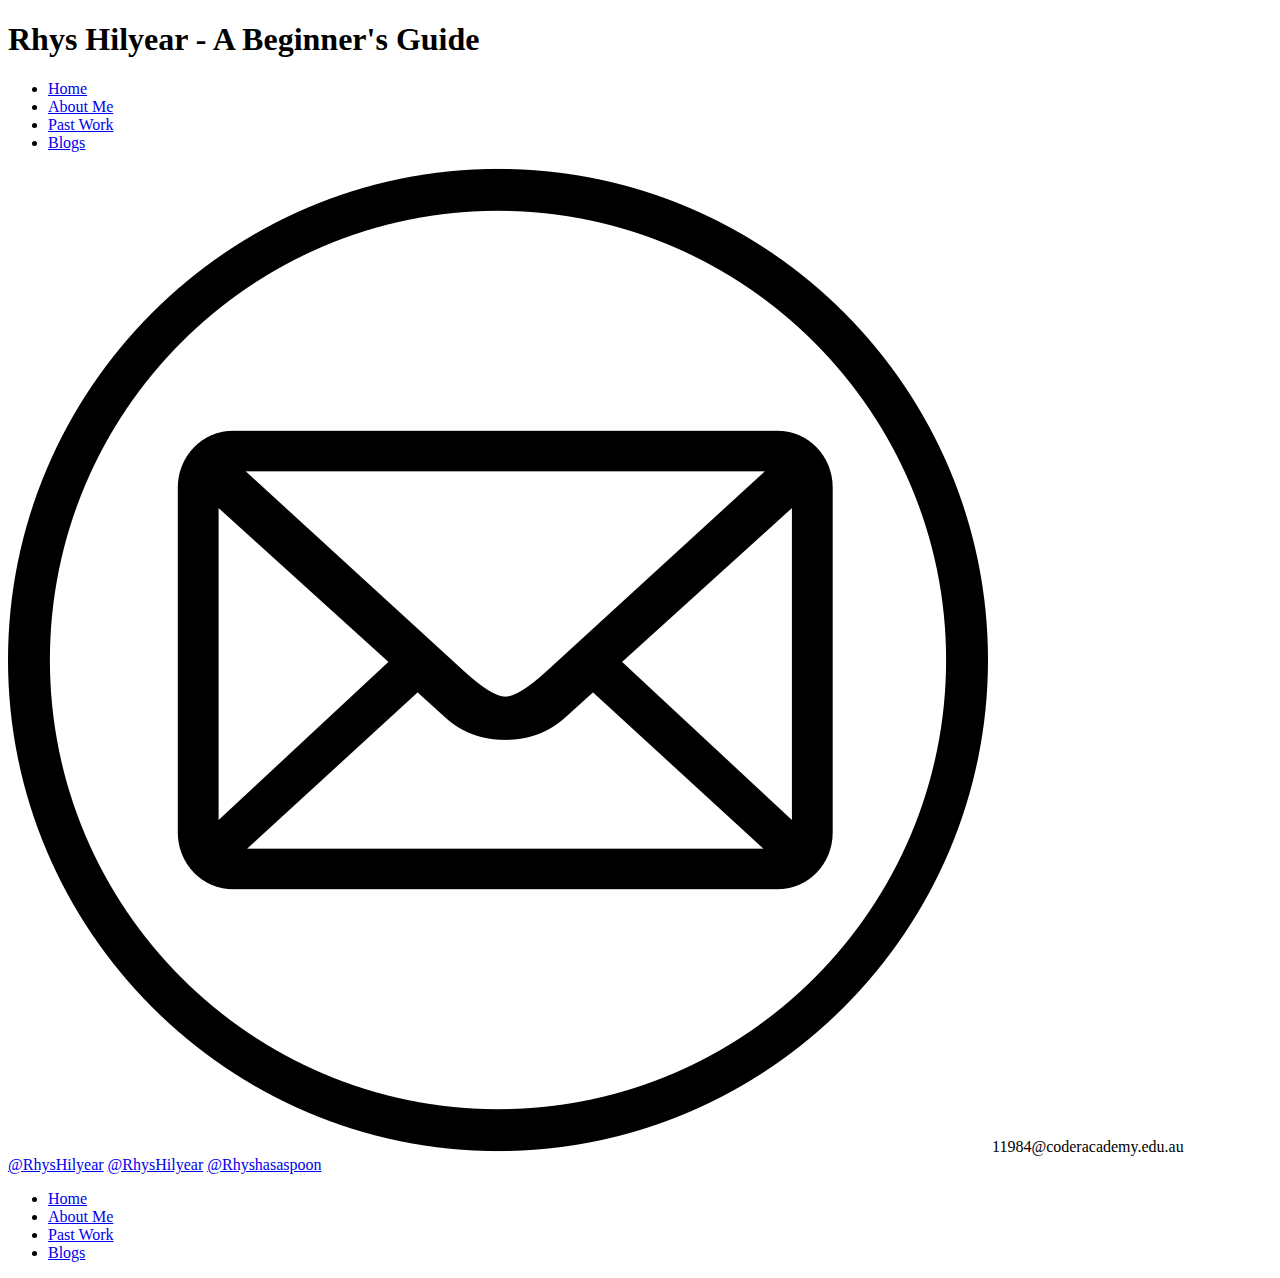
==== html/about-me.html @ c5a02ff0 "18/03 update" ====
<!DOCTYPE html>
<html lang="en">

<head>
    <title>Rhys Hilyear - About Me</title>
    <meta charset="UTF-8">
    <link rel="Stylesheet" href="stylesheet.css">
    <meta name="viewport" content="width=device-width, intial-scale=1.0">
</head>

<body>
    <header>
        <h1 class="title">Rhys Hilyear - A Beginner's Guide</h1>
        <nav>
            <ul id="menu-bar">
                <li><a href="homepage.html">Home</a></li>
                <li><a href="about-me.html">About Me</a></li>
                <li><a href="past-work.html">Past Work</a></li>
                <li><a href="blogs.html">Blogs</a></li>
            </ul>
        </nav>
    </header>

    <main>
        

    </main>

    <footer>
        <img src="../images/email-png-icon-free-download-732604.png" id="email-icon">
        <a class="email"> 11984@coderacademy.edu.au</a>
        <a href="https://www.linkedin.com/in/rhys-hilyear" class="fa fa-linkedin">@RhysHilyear</a>
        <a href="https://www.github.com/RhysHilyear" class="fa fa-github">@RhysHilyear</a>
        <a href="https://www.twitter.com/Rhyshasaspoon" class="fa fa-twitter">@Rhyshasaspoon</a>
        <nav>
            <ul class="footer-menu">
                <li><a href="homepage.html">Home</a></li>
                <li><a href="about-me.html">About Me</a></li>
                <li><a href="past-work.html">Past Work</a></li>
                <li><a href="blogs.html">Blogs</a></li>
            </ul>
        </nav>
    </footer>
</body>

</html>
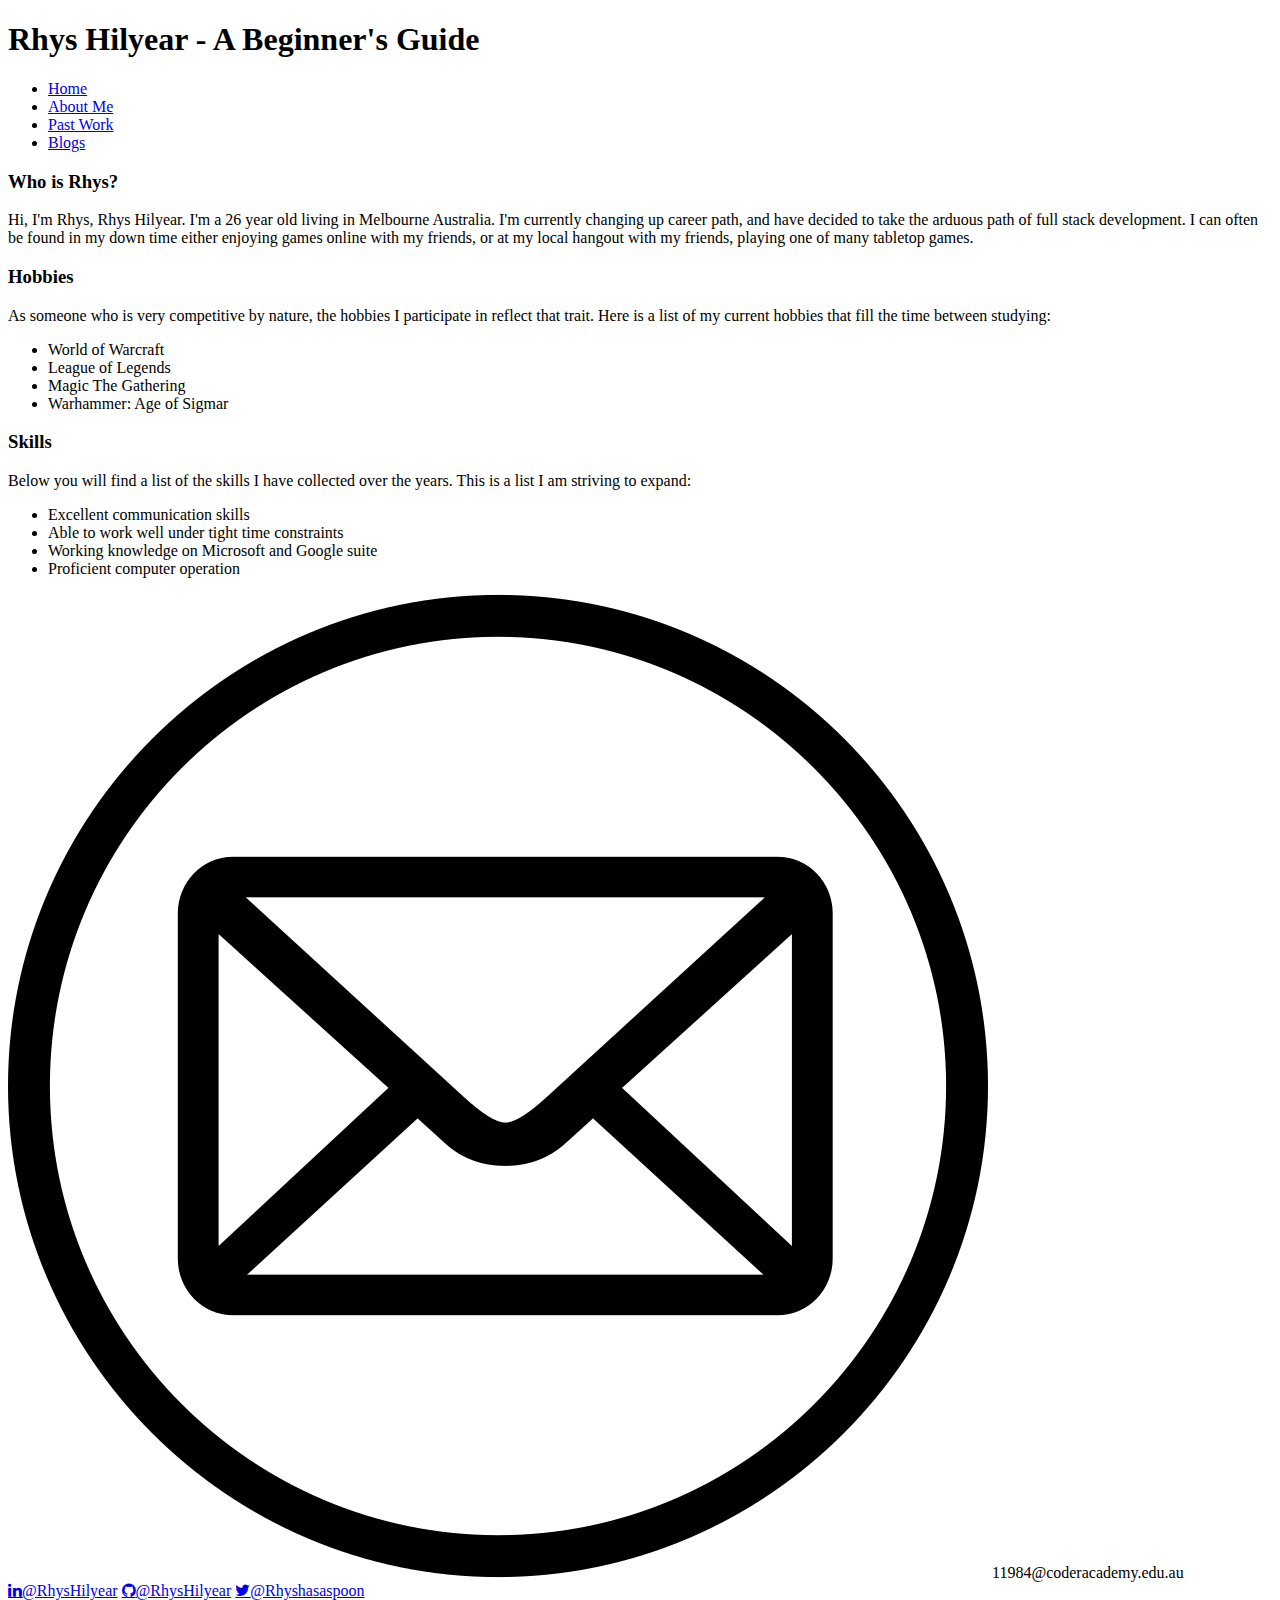
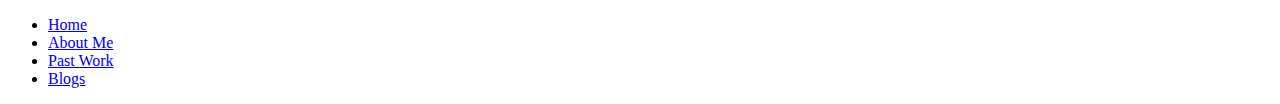
==== commit fd4d82a5: "18/03 update" ====
--- a/html/about-me.html
+++ b/html/about-me.html
@@ -4,7 +4,8 @@
 <head>
     <title>Rhys Hilyear - About Me</title>
     <meta charset="UTF-8">
-    <link rel="Stylesheet" href="stylesheet.css">
+    <link rel="stylesheet" href="stylesheet.css">
+    <link rel="stylesheet" href="https://cdnjs.cloudflare.com/ajax/libs/font-awesome/4.7.0/css/font-awesome.min.css"
     <meta name="viewport" content="width=device-width, intial-scale=1.0">
 </head>
 
@@ -22,7 +23,42 @@
     </header>
 
     <main>
-        
+        <section id="who-am-i">
+            <article>
+                <h3>Who is Rhys?</h3>
+                <p>Hi, I'm Rhys, Rhys Hilyear. I'm a 26 year old living in Melbourne Australia.
+                    I'm currently changing up career path, and have decided to take the arduous path of full stack
+                    development. I can often be found in my down time either enjoying games online with my friends, or
+                    at my local
+                    hangout with my friends, playing one of many tabletop games.
+                </p>
+            </article>
+        </section>
+        <section id="hobbies">
+            <article>
+                <h3>Hobbies</h3>
+                <p>As someone who is very competitive by nature, the hobbies I participate in reflect that trait. Here
+                    is a list of my current hobbies that fill the time between studying:</p>
+                <ul>
+                    <li>World of Warcraft</li>
+                    <li>League of Legends</li>
+                    <li>Magic The Gathering</li>
+                    <li>Warhammer: Age of Sigmar</li>
+                </ul>
+            </article>
+        </section>
+        <section>
+            <h3>Skills</h3>
+            <p>
+                Below you will find a list of the skills I have collected over the years. This is a list I am striving to expand:
+            </p>
+            <ul>
+                <li>Excellent communication skills</li>
+                <li>Able to work well under tight time constraints</li>
+                <li>Working knowledge on Microsoft and Google suite</li>
+                <li>Proficient computer operation</li>
+            </ul>
+        </section>
 
     </main>
 
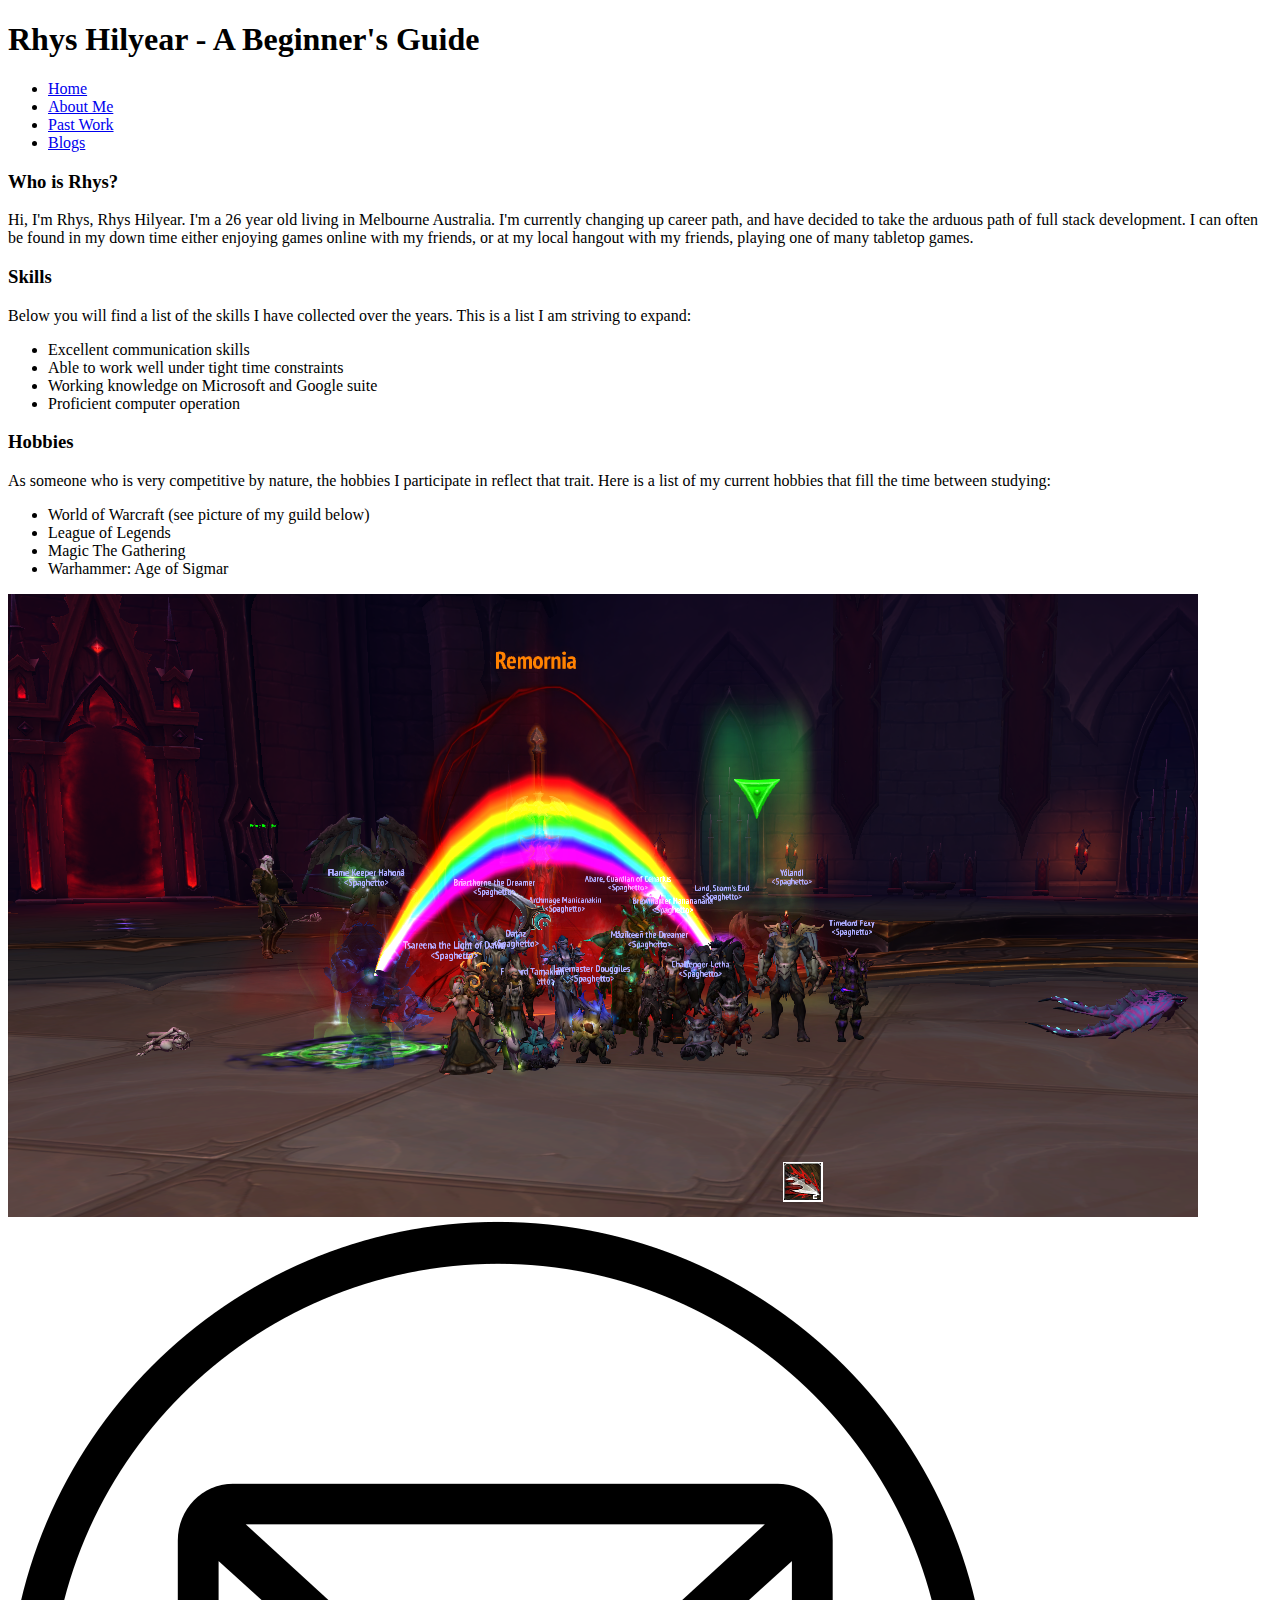
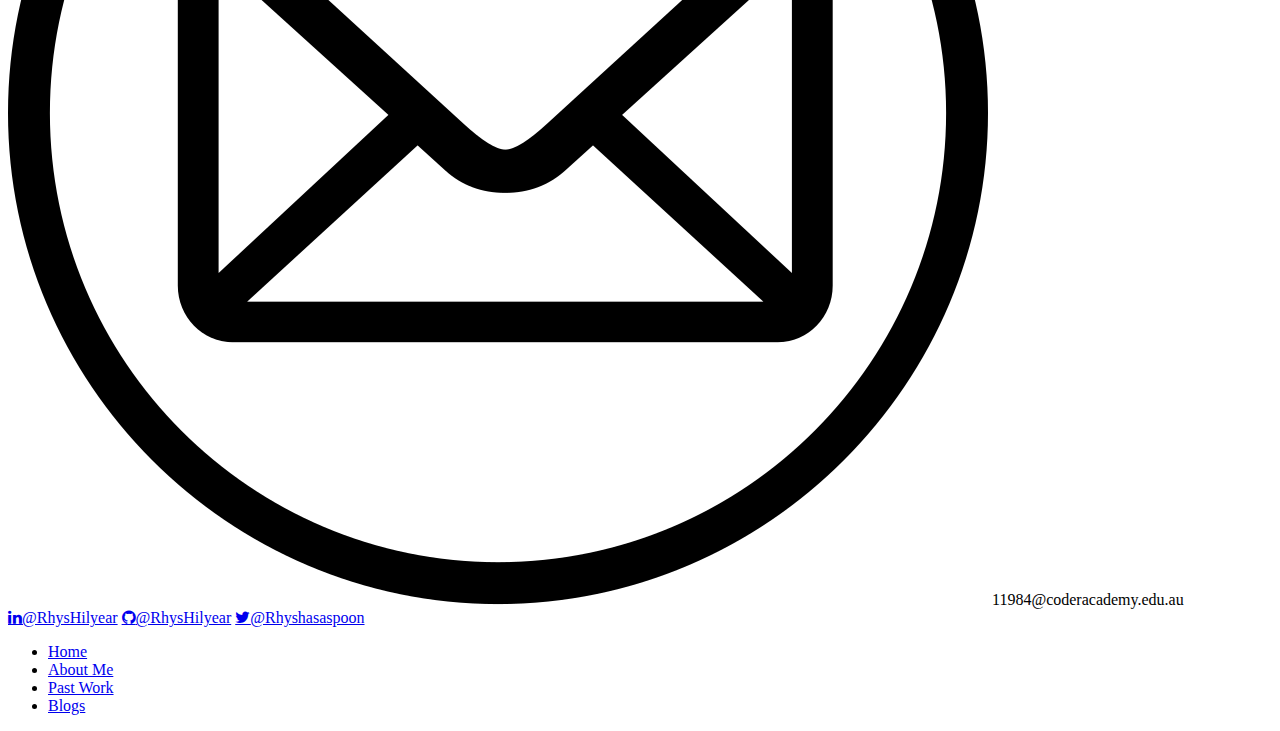
==== commit cb5643e2: "18/03 finish" ====
--- a/html/about-me.html
+++ b/html/about-me.html
@@ -4,9 +4,11 @@
 <head>
     <title>Rhys Hilyear - About Me</title>
     <meta charset="UTF-8">
-    <link rel="stylesheet" href="stylesheet.css">
-    <link rel="stylesheet" href="https://cdnjs.cloudflare.com/ajax/libs/font-awesome/4.7.0/css/font-awesome.min.css"
+    <link rel="stylesheet" href="../css/stylesheet.css">
+    <link rel="stylesheet" href="https://cdnjs.cloudflare.com/ajax/libs/font-awesome/4.7.0/css/font-awesome.min.css">
     <meta name="viewport" content="width=device-width, intial-scale=1.0">
+    <meta name="author" content="Rhys Hilyear">
+    <meta name="description" content="T1A2 Portfolio">
 </head>
 
 <body>
@@ -34,23 +36,11 @@
                 </p>
             </article>
         </section>
-        <section id="hobbies">
-            <article>
-                <h3>Hobbies</h3>
-                <p>As someone who is very competitive by nature, the hobbies I participate in reflect that trait. Here
-                    is a list of my current hobbies that fill the time between studying:</p>
-                <ul>
-                    <li>World of Warcraft</li>
-                    <li>League of Legends</li>
-                    <li>Magic The Gathering</li>
-                    <li>Warhammer: Age of Sigmar</li>
-                </ul>
-            </article>
-        </section>
-        <section>
+        <section id="skills">
             <h3>Skills</h3>
             <p>
-                Below you will find a list of the skills I have collected over the years. This is a list I am striving to expand:
+                Below you will find a list of the skills I have collected over the years. This is a list I am striving
+                to expand:
             </p>
             <ul>
                 <li>Excellent communication skills</li>
@@ -59,6 +49,23 @@
                 <li>Proficient computer operation</li>
             </ul>
         </section>
+        <section id="hobbies">
+            <article>
+                <h3>Hobbies</h3>
+                <p>As someone who is very competitive by nature, the hobbies I participate in reflect that trait. Here
+                    is a list of my current hobbies that fill the time between studying:</p>
+                <ul>
+                    <li>World of Warcraft (see picture of my guild below)</li>
+                    <li>League of Legends</li>
+                    <li>Magic The Gathering</li>
+                    <li>Warhammer: Age of Sigmar</li>
+                </ul>
+            </article>
+        </section>
+        <section id="hobby-picture">
+            <img src="../images/wow-picture.png" class="wow-picture">
+        </section>
+
 
     </main>
 
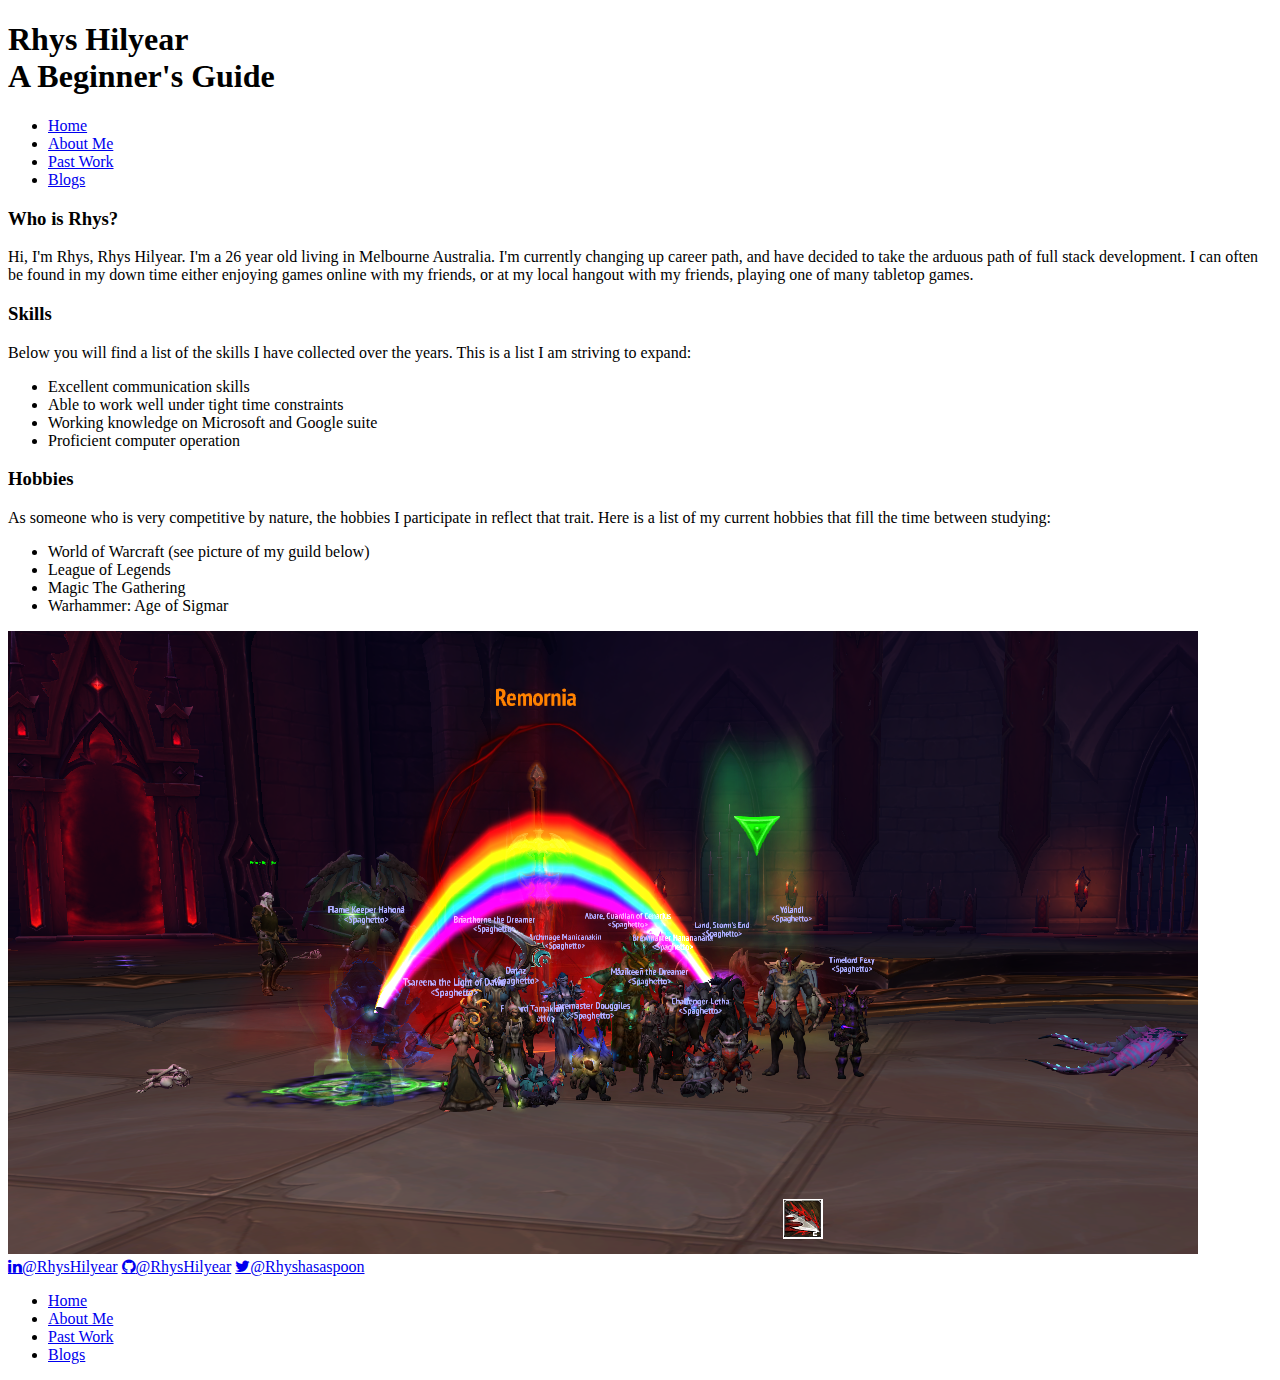
==== commit 110660af: "20/03 update" ====
--- a/html/about-me.html
+++ b/html/about-me.html
@@ -7,13 +7,16 @@
     <link rel="stylesheet" href="../css/stylesheet.css">
     <link rel="stylesheet" href="https://cdnjs.cloudflare.com/ajax/libs/font-awesome/4.7.0/css/font-awesome.min.css">
     <meta name="viewport" content="width=device-width, intial-scale=1.0">
+    <meta name="viewport" content="width=device-width, initial-scale=1.0">
     <meta name="author" content="Rhys Hilyear">
     <meta name="description" content="T1A2 Portfolio">
 </head>
 
 <body>
     <header>
-        <h1 class="title">Rhys Hilyear - A Beginner's Guide</h1>
+        <div id="title-container">
+            <h1 id="title" class="title">Rhys Hilyear <br> A Beginner's Guide</h1>
+        </div>
         <nav>
             <ul id="menu-bar">
                 <li><a href="homepage.html">Home</a></li>
@@ -70,19 +73,17 @@
     </main>
 
     <footer>
-        <img src="../images/email-png-icon-free-download-732604.png" id="email-icon">
-        <a class="email"> 11984@coderacademy.edu.au</a>
+        <section id="footer-social">
         <a href="https://www.linkedin.com/in/rhys-hilyear" class="fa fa-linkedin">@RhysHilyear</a>
         <a href="https://www.github.com/RhysHilyear" class="fa fa-github">@RhysHilyear</a>
         <a href="https://www.twitter.com/Rhyshasaspoon" class="fa fa-twitter">@Rhyshasaspoon</a>
-        <nav>
-            <ul class="footer-menu">
+    </section>    
+        <ul id="footer-menu">
                 <li><a href="homepage.html">Home</a></li>
                 <li><a href="about-me.html">About Me</a></li>
                 <li><a href="past-work.html">Past Work</a></li>
                 <li><a href="blogs.html">Blogs</a></li>
             </ul>
-        </nav>
     </footer>
 </body>
 
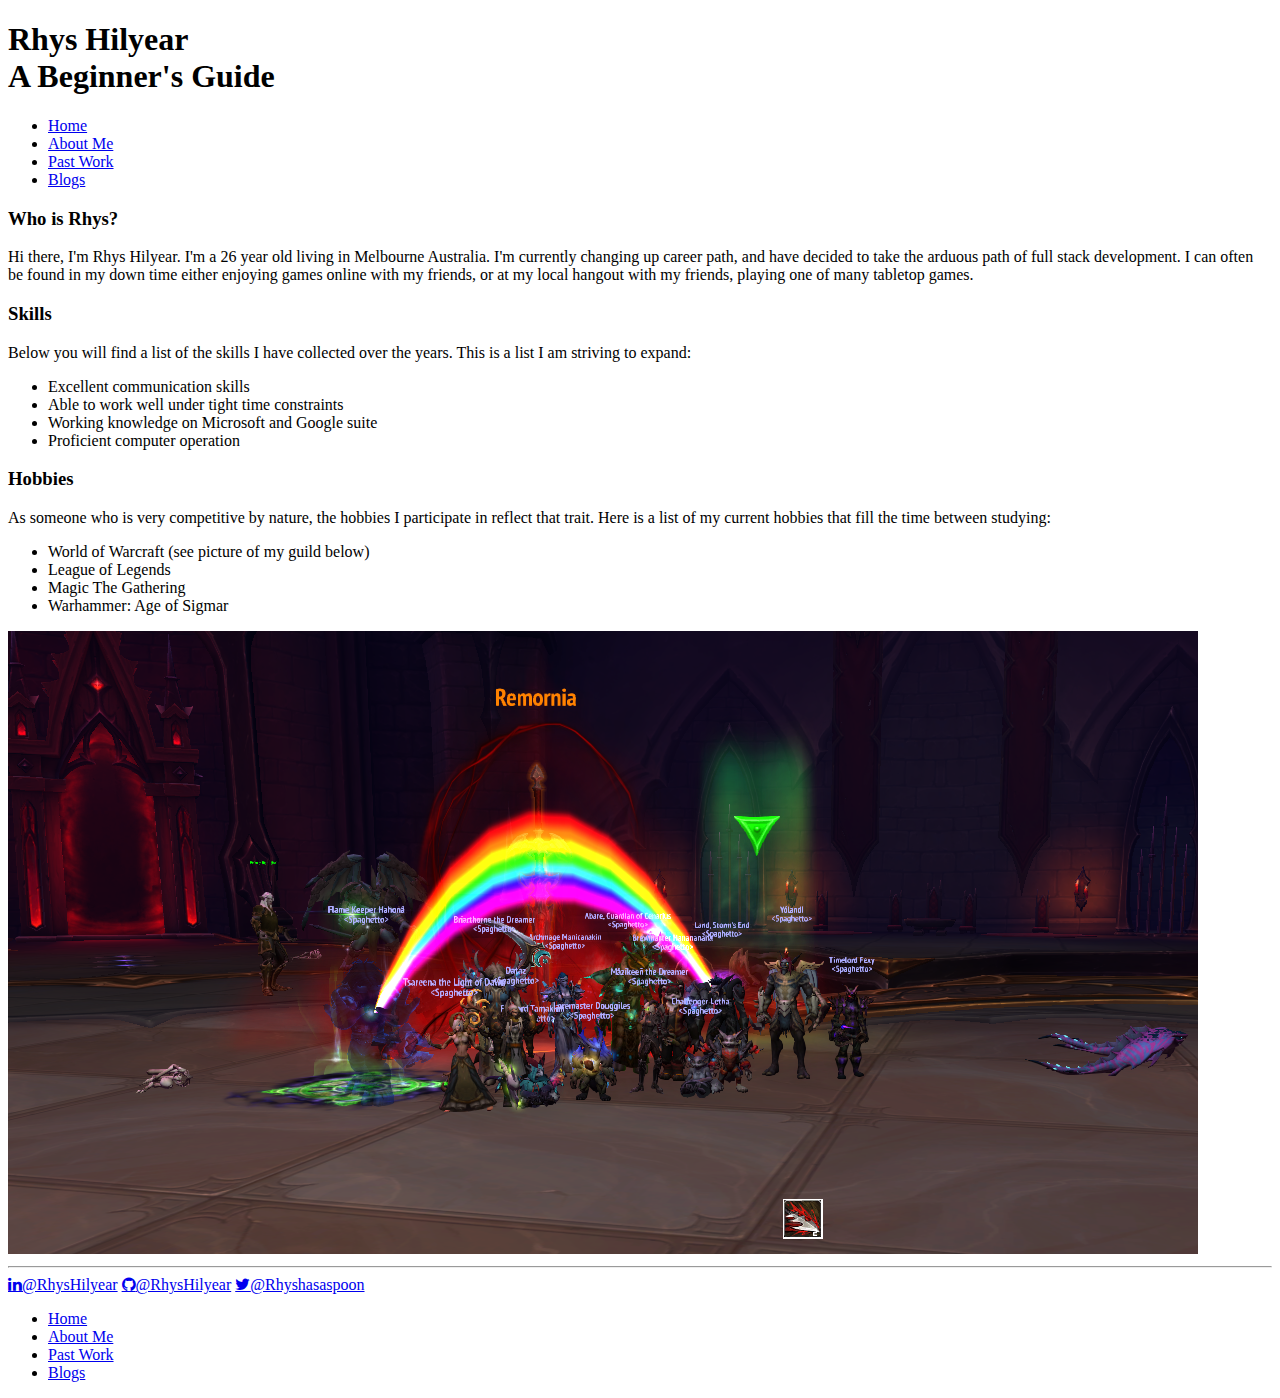
==== commit 536f3df7: "21/03 update" ====
--- a/html/about-me.html
+++ b/html/about-me.html
@@ -6,7 +6,6 @@
     <meta charset="UTF-8">
     <link rel="stylesheet" href="../css/stylesheet.css">
     <link rel="stylesheet" href="https://cdnjs.cloudflare.com/ajax/libs/font-awesome/4.7.0/css/font-awesome.min.css">
-    <meta name="viewport" content="width=device-width, intial-scale=1.0">
     <meta name="viewport" content="width=device-width, initial-scale=1.0">
     <meta name="author" content="Rhys Hilyear">
     <meta name="description" content="T1A2 Portfolio">
@@ -27,11 +26,12 @@
         </nav>
     </header>
 
-    <main>
+    <main id="about-main">
+       <div>
         <section id="who-am-i">
             <article>
                 <h3>Who is Rhys?</h3>
-                <p>Hi, I'm Rhys, Rhys Hilyear. I'm a 26 year old living in Melbourne Australia.
+                <p>Hi there, I'm Rhys Hilyear. I'm a 26 year old living in Melbourne Australia.
                     I'm currently changing up career path, and have decided to take the arduous path of full stack
                     development. I can often be found in my down time either enjoying games online with my friends, or
                     at my local
@@ -52,6 +52,8 @@
                 <li>Proficient computer operation</li>
             </ul>
         </section>
+    </div>
+<div>
         <section id="hobbies">
             <article>
                 <h3>Hobbies</h3>
@@ -68,23 +70,21 @@
         <section id="hobby-picture">
             <img src="../images/wow-picture.png" class="wow-picture">
         </section>
-
+    </div>
 
     </main>
-
+    <hr>
     <footer>
-        <section id="footer-social">
+        <section id="footer">
         <a href="https://www.linkedin.com/in/rhys-hilyear" class="fa fa-linkedin">@RhysHilyear</a>
         <a href="https://www.github.com/RhysHilyear" class="fa fa-github">@RhysHilyear</a>
-        <a href="https://www.twitter.com/Rhyshasaspoon" class="fa fa-twitter">@Rhyshasaspoon</a>
-    </section>    
+        <a href="https://www.twitter.com/Rhyshasaspoon" class="fa fa-twitter">@Rhyshasaspoon</a>   
         <ul id="footer-menu">
                 <li><a href="homepage.html">Home</a></li>
                 <li><a href="about-me.html">About Me</a></li>
                 <li><a href="past-work.html">Past Work</a></li>
                 <li><a href="blogs.html">Blogs</a></li>
             </ul>
+        <section>
     </footer>
-</body>
-
 </html>